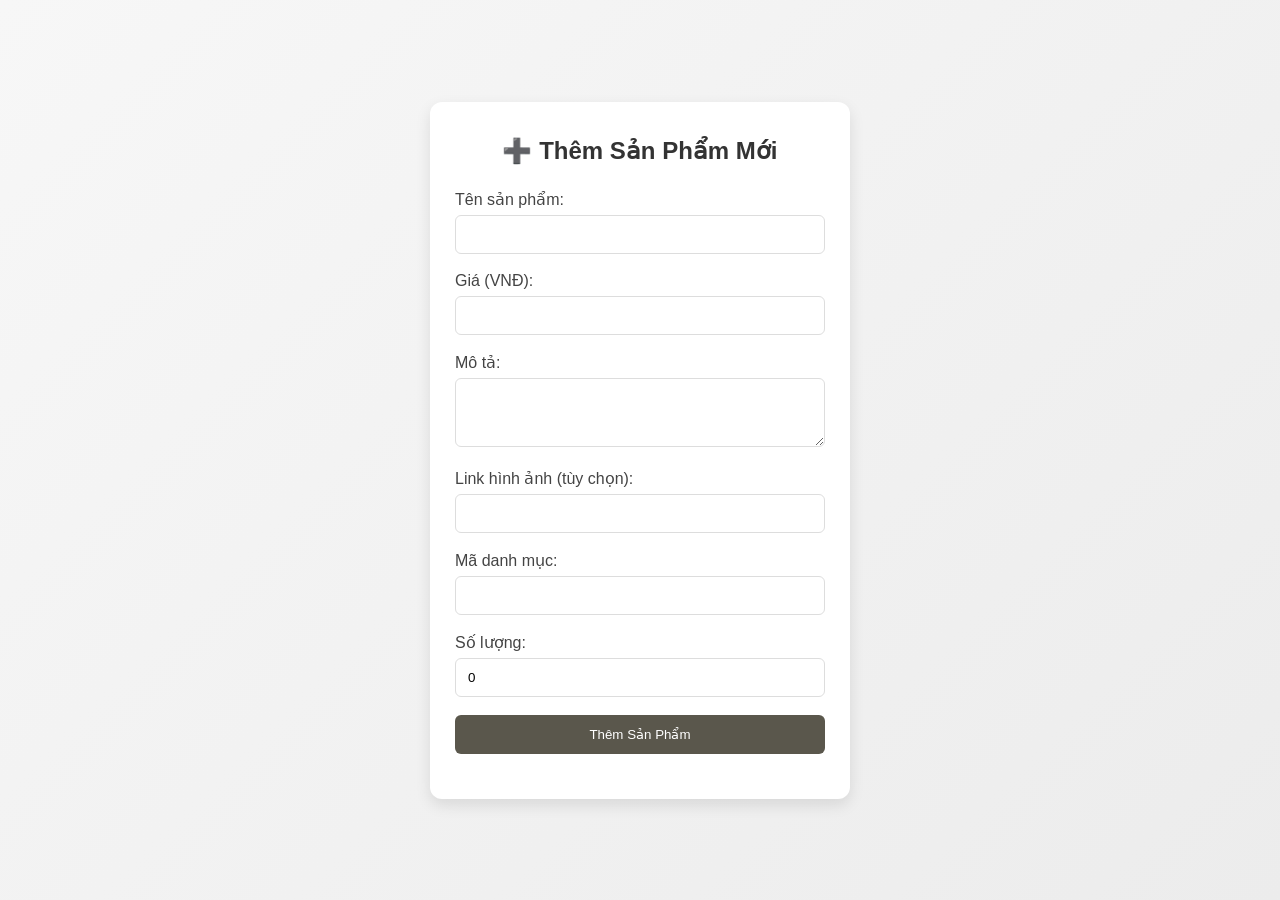
==== add.html @ 7d0ddac7 "backend ok" ====
<!DOCTYPE html>
<html lang="vi">
<head>
  <meta charset="UTF-8">
  <meta name="viewport" content="width=device-width, initial-scale=1.0">
  <title>Thêm Sản Phẩm - Nhân Phát Đức Beauty</title>
  <style>
    * {margin: 0; padding: 0; box-sizing: border-box; font-family: "Segoe UI", sans-serif;}
    body {background: linear-gradient(135deg, #f7f7f7, #ececec); display: flex; justify-content: center; align-items: center; min-height: 100vh; padding: 20px;}
    .container {background: #fff; padding: 35px 25px; border-radius: 12px; box-shadow: 0 6px 15px rgba(0,0,0,0.1); width: 100%; max-width: 420px;}
    h2 {text-align: center; color: #333; margin-bottom: 25px;}
    .form-group {margin-bottom: 18px;}
    label {display: block; margin-bottom: 6px; color: #444; font-weight: 500;}
    input, textarea {width: 100%; padding: 11px 12px; border: 1px solid #ddd; border-radius: 6px;}
    input:focus, textarea:focus {border-color: #5a574c; box-shadow: 0 0 4px rgba(90,87,76,0.4); outline: none;}
    button {width: 100%; background-color: #5a574c; color: white; padding: 12px; border: none; border-radius: 6px; cursor: pointer;}
    button:hover {background-color: #4a4740;}
    .message {text-align: center; margin-top: 10px; font-size: 14px;}
    .success {color: #28a745;} .error {color: #e74c3c;}
  </style>
</head>
<body>
  <div class="container">
    <h2>➕ Thêm Sản Phẩm Mới</h2>
    <form id="addProductForm">
      <div class="form-group">
        <label for="tenSP">Tên sản phẩm:</label>
        <input type="text" id="tenSP" name="tenSP" required>
      </div>

      <div class="form-group">
        <label for="gia">Giá (VNĐ):</label>
        <input type="number" id="gia" name="gia" min="0" required>
      </div>

      <div class="form-group">
        <label for="moTa">Mô tả:</label>
        <textarea id="moTa" name="moTa" rows="3"></textarea>
      </div>

      <div class="form-group">
        <label for="hinhAnh">Link hình ảnh (tùy chọn):</label>
        <input type="text" id="hinhAnh" name="hinhAnh">
      </div>

      <div class="form-group">
        <label for="maDM">Mã danh mục:</label>
        <input type="number" id="maDM" name="maDM" required>
      </div>

      <div class="form-group">
        <label for="soLuong">Số lượng:</label>
        <input type="number" id="soLuong" name="soLuong" value="0">
      </div>

      <button type="submit">Thêm Sản Phẩm</button>
    </form>

    <div id="msg" class="message"></div>
  </div>

  <script>
    const form = document.getElementById("addProductForm");
    const msg = document.getElementById("msg");

    form.addEventListener("submit", async (e) => {
      e.preventDefault();
      msg.textContent = "";
      msg.className = "message";

      const formData = new FormData(form);

      // ✳️ thêm dòng này để PHP nhận dạng $_POST['submit']
      formData.append("submit", "1");

      try {
        const response = await fetch("./backend/add.php", {
          method: "POST",
          body: formData,
        });

        const result = await response.text();
        console.log(result); // xem phản hồi từ PHP

        if (result.includes("✅") || result.includes("success")) {
          msg.textContent = "✅ Thêm sản phẩm thành công!";
          msg.classList.add("success");
          form.reset();
          setTimeout(() => {
            window.location.href = "index.html";
          }, 1000);
        } else {
          msg.textContent = "❌ Có lỗi khi thêm sản phẩm!";
          msg.classList.add("error");
        }
      } catch (err) {
        console.error(err);
        msg.textContent = "❌ Không thể kết nối tới máy chủ!";
        msg.classList.add("error");
      }
    });
  </script>
</body>
</html>
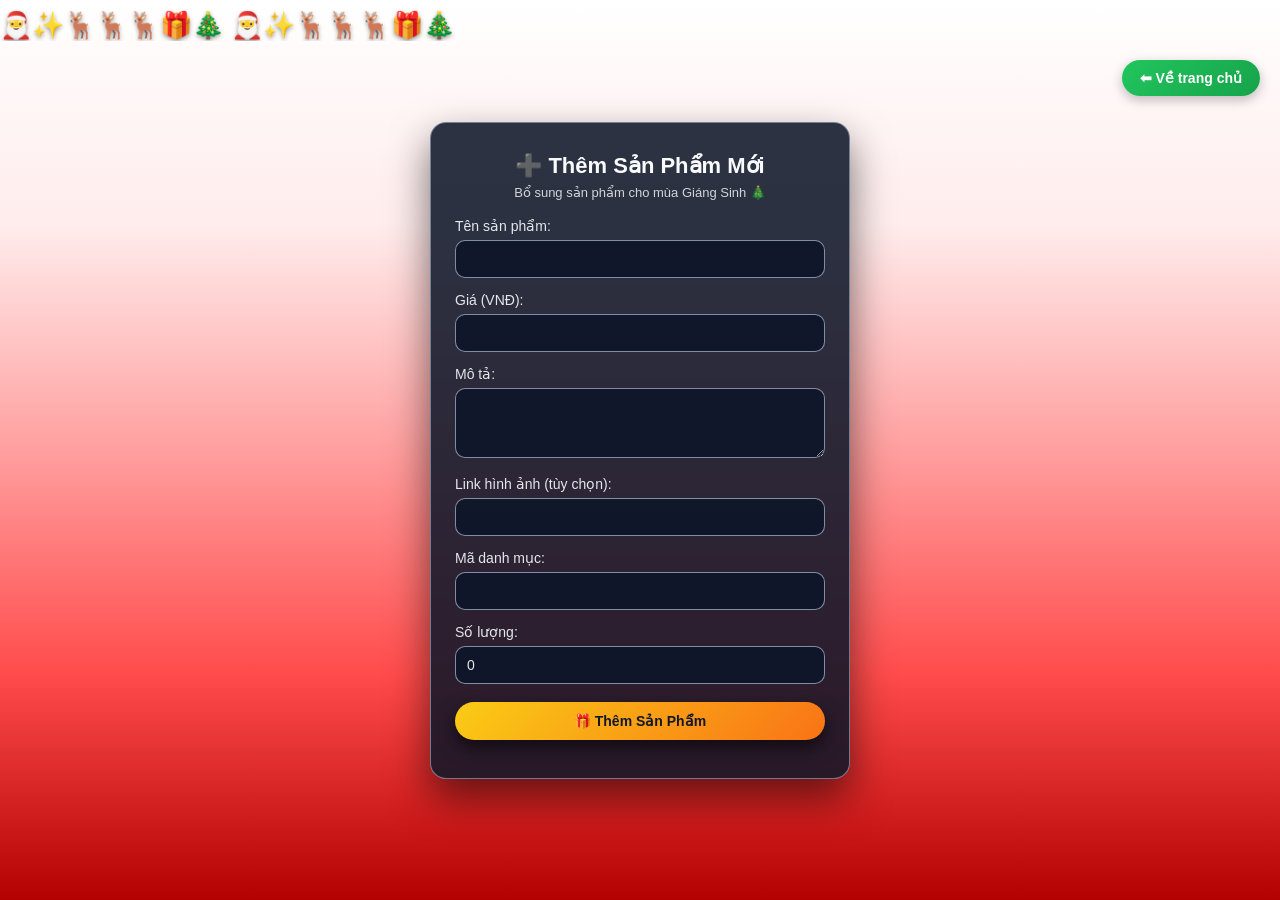
==== commit 5825c14c: "final source code" ====
--- a/add.html
+++ b/add.html
@@ -5,23 +5,240 @@
   <meta name="viewport" content="width=device-width, initial-scale=1.0">
   <title>Thêm Sản Phẩm - Nhân Phát Đức Beauty</title>
   <style>
-    * {margin: 0; padding: 0; box-sizing: border-box; font-family: "Segoe UI", sans-serif;}
-    body {background: linear-gradient(135deg, #f7f7f7, #ececec); display: flex; justify-content: center; align-items: center; min-height: 100vh; padding: 20px;}
-    .container {background: #fff; padding: 35px 25px; border-radius: 12px; box-shadow: 0 6px 15px rgba(0,0,0,0.1); width: 100%; max-width: 420px;}
-    h2 {text-align: center; color: #333; margin-bottom: 25px;}
-    .form-group {margin-bottom: 18px;}
-    label {display: block; margin-bottom: 6px; color: #444; font-weight: 500;}
-    input, textarea {width: 100%; padding: 11px 12px; border: 1px solid #ddd; border-radius: 6px;}
-    input:focus, textarea:focus {border-color: #5a574c; box-shadow: 0 0 4px rgba(90,87,76,0.4); outline: none;}
-    button {width: 100%; background-color: #5a574c; color: white; padding: 12px; border: none; border-radius: 6px; cursor: pointer;}
-    button:hover {background-color: #4a4740;}
-    .message {text-align: center; margin-top: 10px; font-size: 14px;}
-    .success {color: #28a745;} .error {color: #e74c3c;}
+    /* ===== RESET NHẸ ===== */
+    * {
+      margin: 0;
+      padding: 0;
+      box-sizing: border-box;
+      font-family: "Segoe UI", sans-serif;
+    }
+
+    /* ===== BODY: nền Noel + căn giữa ===== */
+    body {
+      min-height: 100vh;
+      padding: 20px;
+      color: #fff;
+      background: linear-gradient(
+        180deg,
+        #ffffff 0%,
+        #ffecec 25%,
+        #ff9f9f 50%,
+        #ff4b4b 75%,
+        #b30000 100%
+      );
+      display: flex;
+      justify-content: center;
+      align-items: center;
+      overflow-x: hidden;
+    }
+
+    /* ===== NÚT VỀ TRANG CHỦ GÓC PHẢI ===== */
+    .btn-home {
+      position: fixed;
+      top: 60px;
+      right: 20px;
+      z-index: 999;
+      background: linear-gradient(135deg, #22c55e, #16a34a);
+      color: #fff;
+      padding: 10px 18px;
+      border-radius: 999px;
+      font-size: 14px;
+      font-weight: 600;
+      text-decoration: none;
+      display: inline-block;
+      box-shadow: 0 4px 12px rgba(0,0,0,0.25);
+      transition: transform 0.15s ease, box-shadow 0.15s ease, opacity 0.15s;
+    }
+
+    .btn-home:hover {
+      transform: translateY(-2px);
+      box-shadow: 0 6px 18px rgba(0,0,0,0.4);
+      opacity: 0.95;
+    }
+
+    /* ===== TUYẾT RƠI ===== */
+    .snowflakes {
+      position: fixed;
+      top: 0;
+      left: 0;
+      width: 100%;
+      pointer-events: none;
+      z-index: 50;
+    }
+
+    .snowflake {
+      position: fixed;
+      top: -10px;
+      color: #ffffff;
+      font-size: 18px;
+      opacity: 0.9;
+      animation-name: snow;
+      animation-duration: 9s;
+      animation-timing-function: linear;
+      animation-iteration-count: infinite;
+    }
+
+    .snowflake:nth-child(1) { left: 5%;  font-size: 22px; animation-delay: 0s; }
+    .snowflake:nth-child(2) { left: 15%; font-size: 18px; animation-delay: 1.5s; }
+    .snowflake:nth-child(3) { left: 25%; font-size: 24px; animation-delay: 3s; }
+    .snowflake:nth-child(4) { left: 35%; font-size: 18px; animation-delay: 0.5s; }
+    .snowflake:nth-child(5) { left: 45%; font-size: 26px; animation-delay: 2.5s; }
+    .snowflake:nth-child(6) { left: 55%; font-size: 20px; animation-delay: 4s; }
+    .snowflake:nth-child(7) { left: 65%; font-size: 22px; animation-delay: 1s; }
+    .snowflake:nth-child(8) { left: 75%; font-size: 18px; animation-delay: 3.5s; }
+    .snowflake:nth-child(9) { left: 85%; font-size: 24px; animation-delay: 5s; }
+    .snowflake:nth-child(10){ left: 95%; font-size: 20px; animation-delay: 6s; }
+
+    @keyframes snow {
+      0%   { transform: translateY(0); opacity: 0.95; }
+      100% { transform: translateY(110vh); opacity: 0; }
+    }
+
+    /* ===== BANNER NOEL ===== */
+    .santa-banner-track {
+      position: fixed;
+      top: 10px;
+      left: 0;
+      width: 100%;
+      overflow: hidden;
+      pointer-events: none;
+      z-index: 60;
+    }
+
+    .santa-banner {
+      white-space: nowrap;
+      font-size: 26px;
+      text-shadow: 0 2px 4px rgba(0,0,0,0.4);
+      animation: santa-run 12s linear 5;
+    }
+
+    @keyframes santa-run {
+      0%   { transform: translateX(100%); }
+      100% { transform: translateX(-120%); }
+    }
+
+    /* ===== FORM ===== */
+    .container {
+      background: rgba(15, 23, 42, 0.88);
+      padding: 30px 24px 26px;
+      border-radius: 16px;
+      box-shadow: 0 18px 40px rgba(0,0,0,0.55);
+      width: 100%;
+      max-width: 420px;
+      border: 1px solid rgba(148,163,184,0.7);
+      position: relative;
+      z-index: 20;
+    }
+
+    h2 {
+      text-align: center;
+      color: #f9fafb;
+      margin-bottom: 6px;
+      font-size: 22px;
+    }
+
+    .subtitle {
+      text-align: center;
+      font-size: 13px;
+      color: #e5e7eb;
+      margin-bottom: 18px;
+      opacity: 0.9;
+    }
+
+    .form-group {
+      margin-bottom: 14px;
+    }
+
+    label {
+      display: block;
+      margin-bottom: 6px;
+      color: #e5e7eb;
+      font-weight: 500;
+      font-size: 14px;
+    }
+
+    input,
+    textarea {
+      width: 100%;
+      padding: 10px 11px;
+      border-radius: 10px;
+      border: 1px solid rgba(148,163,184,0.85);
+      background: rgba(15,23,42,0.95);
+      color: #e5e7eb;
+      font-size: 14px;
+      outline: none;
+    }
+
+    textarea {
+      resize: vertical;
+      min-height: 70px;
+    }
+
+    input:focus,
+    textarea:focus {
+      border-color: #facc15;
+      box-shadow: 0 0 0 1px rgba(250,204,21,0.5);
+    }
+
+    button {
+      width: 100%;
+      background: linear-gradient(135deg, #facc15, #f97316);
+      color: #111827;
+      padding: 11px;
+      border: none;
+      border-radius: 999px;
+      cursor: pointer;
+      font-weight: 700;
+      font-size: 14px;
+      margin-top: 4px;
+      box-shadow: 0 8px 18px rgba(0,0,0,0.6);
+      transition: transform 0.15s ease, box-shadow 0.15s ease, opacity 0.15s;
+    }
+
+    button:hover {
+      transform: translateY(-1px);
+      box-shadow: 0 10px 22px rgba(0,0,0,0.7);
+      opacity: 0.96;
+    }
+
+    .message {
+      text-align: center;
+      margin-top: 12px;
+      font-size: 14px;
+    }
+    .success { color: #4ade80; }
+    .error   { color: #fca5a5; }
+
+    @media (max-width: 480px) {
+      .container {
+        padding: 24px 18px 22px;
+      }
+    }
   </style>
 </head>
 <body>
+
+  <!-- Nút quay về trang chủ -->
+  <a href="index.html" class="btn-home">⬅ Về trang chủ</a>
+
+  <!-- Tuyết rơi Noel -->
+  <div class="snowflakes" aria-hidden="true">
+    <div class="snowflake">❄</div><div class="snowflake">✻</div><div class="snowflake">❅</div><div class="snowflake">✼</div><div class="snowflake">❆</div>
+    <div class="snowflake">❄</div><div class="snowflake">✻</div><div class="snowflake">❅</div><div class="snowflake">✼</div><div class="snowflake">❆</div>
+  </div>
+
+  <!-- Banner ông già Noel -->
+  <div class="santa-banner-track">
+    <div class="santa-banner">
+      🎅✨🦌🦌🦌🎁🎄  🎅✨🦌🦌🦌🎁🎄
+    </div>
+  </div>
+
+  <!-- FORM thêm sản phẩm -->
   <div class="container">
     <h2>➕ Thêm Sản Phẩm Mới</h2>
+    <p class="subtitle">Bổ sung sản phẩm cho mùa Giáng Sinh 🎄</p>
+
     <form id="addProductForm">
       <div class="form-group">
         <label for="tenSP">Tên sản phẩm:</label>
@@ -53,7 +270,7 @@
         <input type="number" id="soLuong" name="soLuong" value="0">
       </div>
 
-      <button type="submit">Thêm Sản Phẩm</button>
+      <button type="submit">🎁 Thêm Sản Phẩm</button>
     </form>
 
     <div id="msg" class="message"></div>
@@ -65,12 +282,11 @@
 
     form.addEventListener("submit", async (e) => {
       e.preventDefault();
+
       msg.textContent = "";
       msg.className = "message";
 
       const formData = new FormData(form);
-
-      // ✳️ thêm dòng này để PHP nhận dạng $_POST['submit']
       formData.append("submit", "1");
 
       try {
@@ -80,15 +296,13 @@
         });
 
         const result = await response.text();
-        console.log(result); // xem phản hồi từ PHP
-
-        if (result.includes("✅") || result.includes("success")) {
+        console.log(result);
+
+        if (result.includes("✅") || result.toLowerCase().includes("success")) {
           msg.textContent = "✅ Thêm sản phẩm thành công!";
           msg.classList.add("success");
           form.reset();
-          setTimeout(() => {
-            window.location.href = "index.html";
-          }, 1000);
+          setTimeout(() => { window.location.href = "index.html"; }, 1000);
         } else {
           msg.textContent = "❌ Có lỗi khi thêm sản phẩm!";
           msg.classList.add("error");
@@ -100,5 +314,6 @@
       }
     });
   </script>
+
 </body>
 </html>
